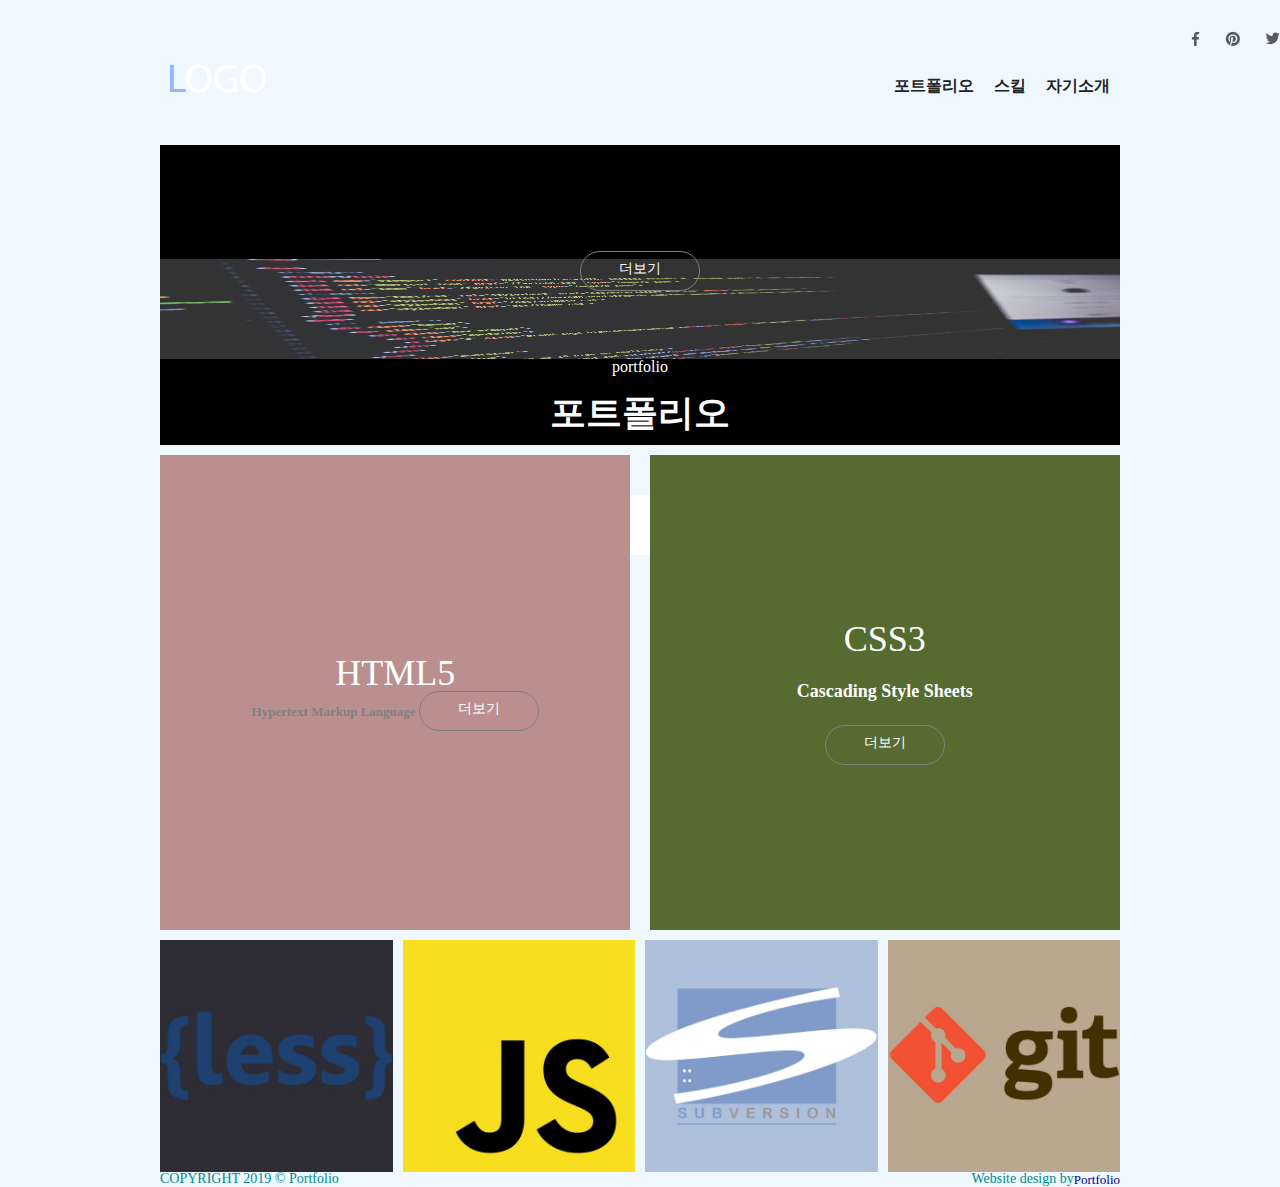
==== Jin/index.html @ c1c2170f "포트폴리오" ====
<!DOCTYPE html>
<html lang="ko">
<head>
	<meta charset="UTF-8">
	<meta name="viewport" content="width=device-width, initial-scale=1.0">
	<meta http-equiv="X-UA-Compatible" content="ie=edge">
	<title>반응협 웹</title>
	<link rel="stylesheet" type="text/css" href="css/main.css">
</head>
<body>
	<div class="header">
		<h1 class="logo"><a href="#"><img src="image/logo.png" alt="logo"></a></h1>
		<nav class="nav">
			<a href="#">포트폴리오</a>
			<a href="#">스킬</a>
			<a href="#">자기소개</a>
		</nav>		
	</div>

	<div class="container">
		<div class="portfolio">
			<div class="txt">
				<img src="image/img1.jpg" alt="">
				<em>portfolio</em>
				<strong>포트폴리오</strong>
				<a href="#" class="more">더보기</a>
			</div>
		</div>
		<div class="html5">
			<div class="txt">
				<em>HTML5</em>
				<strong>Hypertext Markup Language</strong>
				<a href="#" class="more">더보기</a>
			</div>
		</div>
		<div class="css3">
			<div class="txt">
				<em>CSS3</em>
				<strong>Cascading Style Sheets</strong>
				<a href="#" class="more">더보기</a>
			</div>
		</div>
		<div class="less">
			<img src="image/less.jpg" alt="">
		</div>
		<div class="js">
			<img src="image/js.jpg" alt="">
		</div>
		<div class="svn">
			<img src="image/svn.jpg" alt="">
		</div>
		<div class="git">
			<img src="image/git.jpg" alt="">
		</div>
		
		<div class="footer">
			<div class="footerwarp">
				<p class="copy">
					<span>COPYRIGHT 2019 &copy Portfolio</span>
					<span>Website design by<b>Portfolio</b></span>
				</p>
			</div>
			<div class="sns">
				<a href="#" class="facebook"><img src="image/icon_facebook.png" alt="facebook"></a>
				<a href="#" class="insta"><img src="image/icon_insta.png" alt="instagram"></a>
				<a href="#" class="twitter"><img src="image/icon_twitter.png" alt="twitter"></a>		
			</div>
		</div>
</body>
</html>
---- Jin/css/main.css ----
*{	
	margin:0;
	padding:0;
	font-size:13px;
	font-family:"맑은 고딕";
	color:gray;
	line-height:1;
	text-decoration:none;
	list-style:none;
	font-style:normal;
	border:0;
	vertical-align:middle;
	box-sizing:border-box;
}
body{
	padding:0px;
	background-color:aliceblue;
}
.header{
	position:relative;
	width:960px;
	height:145px;
	margin:0 auto;
}
.header .logo{
	position:absolute;
	width:96px;
	height:29px;
	padding-top:64px;
	padding-left:10px;
}
.header .logo img{
	width:96px;
	height:29px;
}
.nav{
	position:absolute;
	top:78px;
	right:0;
}
.nav a{
	display:inline-block;
	float:left;
	margin:0 10px;
	color:#222;
	font-size:16px;
	font-weight:bold;
}
.container{
	width:960px;
	margin:0 auto;
}
.container::after{
	content:"";
	display:block;
	clear:both;
}
.container img{
	width:100%;
	height:100%;
}
.portfolio{
	position:relative;
	width:100%;
	height:300px;
	margin-bottom:10px;
	background-color:#000;
}
.portfolio img{
	width:100%;
	height:100px;
}
.portfolio .txt{
	position:absolute;
	top:0;
	left:0;
	bottom:0;
	right:0;
	width:100%;
	height:72px;
	margin:auto;
	text-align:center;
}
.portfolio .txt em{
	display:inline-block;
	width:100%;
	margin-bottom:20px;
	color:#fff;
	font-size:16px;
}
.portfolio .txt strong{
	display:inline-block;
	width:100%;
	color:#fff;
	font-size:36px;
}
.portfolio .more{
	display:block;
	position:absolute;
	bottom:40px;
	left:50%;
	width:120px;
	height:40px;
	padding:10px;
	border:1px solid gray;
	border-radius:40px;
	-webkit-border-radius:40px;
	-moz-border-radius:40px;
	-ms-border-radius:40px;
	-o-border-radius:40px;
	text-align:center;
	color:#fff;
	font-size:14px;
	transform:translateX(-50%);
	-webkit-transform:translateX(-50%);
	-moz-transform:translateX(-50%);
	-ms-transform:translateX(-50%);
	-o-transform:translateX(-50%);
}
.html5{
	position:relative;
	float:left;
	width:49%;
	height:475px;
	margin-bottom:1%;
	background-color:rosybrown;
}
.css3{
	position:relative;
	float:right;
	width:49%;
	height:475px;
	margin-bottom:1%;
	background-color:darkolivegreen;
}
.html5 .txt,
.css3 .txt{
	position:absolute;
	top:50%;
	left:0;
	width:100%;
	text-align:center;
	transform:translateY(-50%);
	-webkit-transform:translateY(-50%);
	-moz-transform:translateY(-50%);
	-ms-transform:translateY(-50%);
	-o-transform:translateY(-50%);
}
.html5 em,
.css3 em{
	display:inline-block;
	width:100%;
	color:#fff;
	font-size:36px;
}
.html strong,
.css3 strong{
	display:inline-block;
	width:100%;
	margin:25px 0;
	color:#fff;
	font-size:18px;
	font-family:"Myliad Pro";
}
.html5 .more,
.css3 .more{
	display:inline-block;
	width:120px;
	height:40px;
	padding:10px;
	border:1px solid gray;
	border-radius:40px;
	text-align:center;
	color:#fff;
	font-size:14px;
	-webkit-border-radius:;
	-moz-border-radius:;
	-ms-border-radius:;
	-o-border-radius:;
}
.less{
	clear:both;
	float:left;
	width:232.5px;
	height:232.5px;
	margin-right:10px;
}
.js{	
	float:left;
	width:232.5px;
	height:232.5px;
	margin-right:10px;
}
.svn{	
	float:left;
	width:232.5px;
	height:232.5px;
	margin-right:10px;
}
.git{	
	float:left;
	width:232.5px;
	height:232.5px;	
}
.footer{
	width:100%;	
	margin:50px 0 0;
	background-color:white;
}
.footerwrap{
	position:relative;
	width:960px;
	height:100px;
	margin:0 auto;
}
.footer .copy{
	padding:60px 0 0;
}
.footer .copy span{
	float:left;	
	color:darkcyan;
	font-size:14px;
}
.footer .copy span:last-child{
	float:right;
}
.footer .copy b{
	color:darkblue;
	font-weight:normal;
}
.footer .sns{
 position:absolute;
 top:30px;
 right:0;
}
.footer .sns a{
	display:inline-block;
	float:left;
	margin-left:25px;
}
.footer .sns a:first-child{
	margin-left:0;
}
/* media query */
@media(max-width:959px){
	body{
		padding:0 15px;
	}
	.header{
		width:100%;
		padding-top:60px;
	}
	.header .logo{
		position:static;
		margin:0 auto 20px;
		padding-top:0;
		padding-left:0;
	}
	/* navigation */
	.nav{
		position:static;
		width:100%;
		text-align:center;
	}
	.nav a{
		float:none;
	}
	.container{
		width:100%;
	}
	.portfolio{
		height:32.638888888888886vw;
	}
	.portfolio .txt strong{
		font-size:3.125vw;
	}
	.html5{
		height:60.29173419773095vw;
	}
	.css3{
		height:60.29173419773095vw;
	}
	.less{
		float:left;
		width:49.5%;
		height:60.29173419773095vw;
		margin-right:0;
		margin-bottom:1%;
	}
	.js{
		float:right;
		width:49.5%;
		height:60.29173419773095vw;
		margin-right:0;
		margin-bottom:1%;
	}
	.svn{
		clear:both;
		float:left;
		width:49.5%;
		height:60.29173419773095vw;
		margin-right:0;
	}
	.git{
		float:right;
		width:49.5%;
		height:60.29173419773095vw;
	}
	.footer{
		width:100%;
		margin:0 -15px;
	}
	.footerwrap{
		width:100%;
		height:125px;
		text-align:center;
	}
	.footer .copy span{
		float:none;
		display:inline-block;
		width:100%;
		margin-bottom:10px;
	}
	.footer .copy span:last-child{
		float:none;
	}
	.footer .sns{
		display:inline-block;
		left:50%;
		right:auto;
		transform:translateX(-50%);
		-webkit-transform:translateX(-50%);
		-moz-transform:translateX(-50%);
		-ms-transform:translateX(-50%);
		-o-transform:translateX(-50%);
}
	.footer .sns a{
		float:none;
		margin:0 22px;
	}
	.footer .sns a:last-child{
		margin-right:0;
	}

}
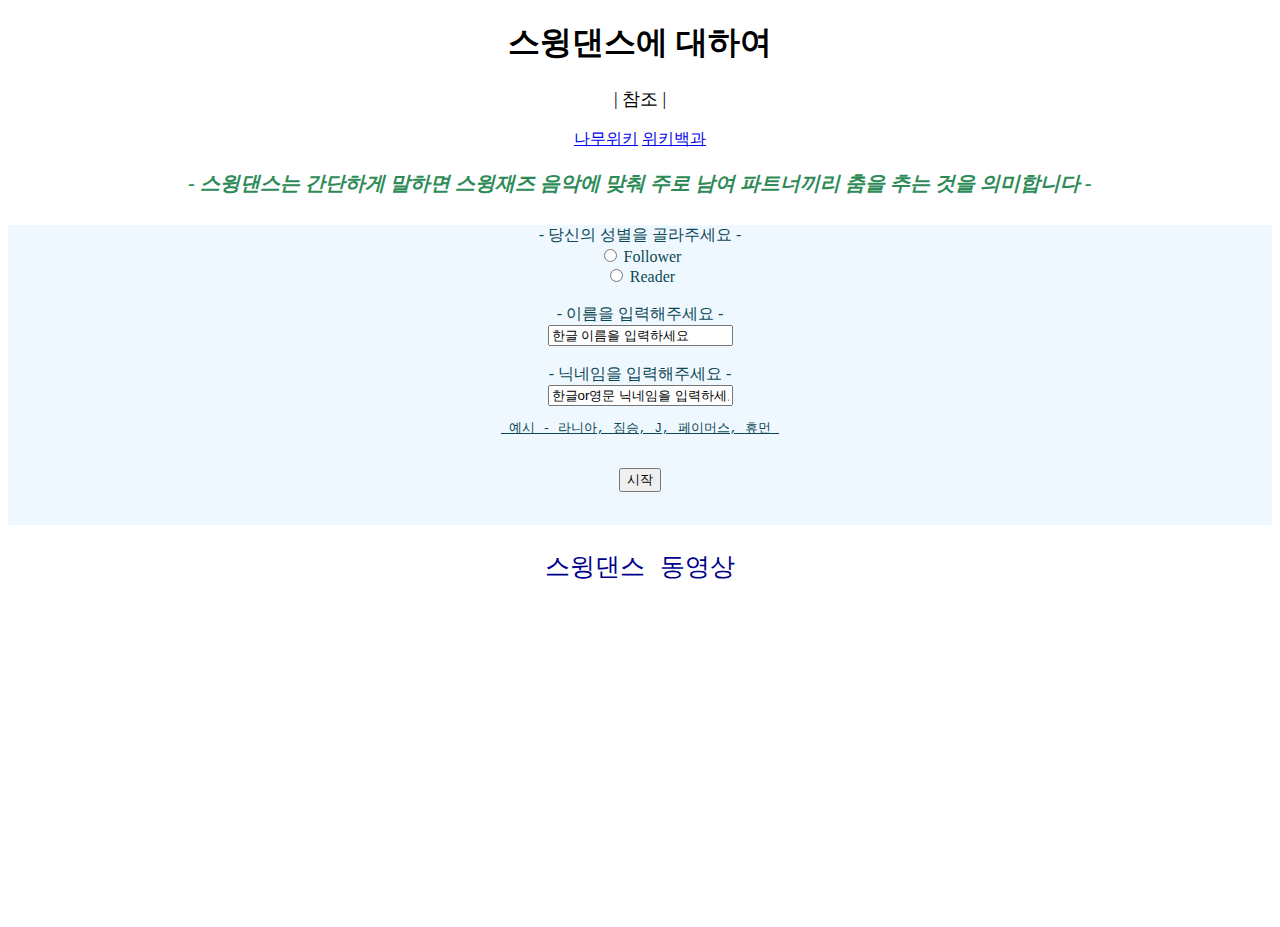
==== commit 699dbe8b: "Update index.html" ====
--- a/Jin/index.html
+++ b/Jin/index.html
@@ -1,70 +1,54 @@
 <!DOCTYPE html>
 <html lang="ko">
 <head>
-	<meta charset="UTF-8">
-	<meta name="viewport" content="width=device-width, initial-scale=1.0">
-	<meta http-equiv="X-UA-Compatible" content="ie=edge">
-	<title>반응협 웹</title>
-	<link rel="stylesheet" type="text/css" href="css/main.css">
+    <meta charset="UTF-8">
+    <meta http-equiv="X-UA-Compatible" content="IE=edge">
+    <meta name="viewport" content="width=device-width, initial-scale=1.0">
+    <title>시작페이지</title>
 </head>
 <body>
-	<div class="header">
-		<h1 class="logo"><a href="#"><img src="image/logo.png" alt="logo"></a></h1>
-		<nav class="nav">
-			<a href="#">포트폴리오</a>
-			<a href="#">스킬</a>
-			<a href="#">자기소개</a>
-		</nav>		
-	</div>
-
-	<div class="container">
-		<div class="portfolio">
-			<div class="txt">
-				<img src="image/img1.jpg" alt="">
-				<em>portfolio</em>
-				<strong>포트폴리오</strong>
-				<a href="#" class="more">더보기</a>
-			</div>
-		</div>
-		<div class="html5">
-			<div class="txt">
-				<em>HTML5</em>
-				<strong>Hypertext Markup Language</strong>
-				<a href="#" class="more">더보기</a>
-			</div>
-		</div>
-		<div class="css3">
-			<div class="txt">
-				<em>CSS3</em>
-				<strong>Cascading Style Sheets</strong>
-				<a href="#" class="more">더보기</a>
-			</div>
-		</div>
-		<div class="less">
-			<img src="image/less.jpg" alt="">
-		</div>
-		<div class="js">
-			<img src="image/js.jpg" alt="">
-		</div>
-		<div class="svn">
-			<img src="image/svn.jpg" alt="">
-		</div>
-		<div class="git">
-			<img src="image/git.jpg" alt="">
-		</div>
-		
-		<div class="footer">
-			<div class="footerwarp">
-				<p class="copy">
-					<span>COPYRIGHT 2019 &copy Portfolio</span>
-					<span>Website design by<b>Portfolio</b></span>
-				</p>
-			</div>
-			<div class="sns">
-				<a href="#" class="facebook"><img src="image/icon_facebook.png" alt="facebook"></a>
-				<a href="#" class="insta"><img src="image/icon_insta.png" alt="instagram"></a>
-				<a href="#" class="twitter"><img src="image/icon_twitter.png" alt="twitter"></a>		
-			</div>
-		</div>
+    <div style="height: 150px; background-color: white;">
+        <h1 style="text-align: center"> 스윙댄스에 대하여 </h1>
+        <div style="text-align: center">
+            <p style="font-size: 18px;">| 참조 |</p>
+                <a href="https://namu.wiki/w/%EC%8A%A4%EC%9C%99%EB%8C%84%EC%8A%A4">나무위키</a>                
+                <a href="https://ko.wikipedia.org/wiki/%EC%8A%A4%EC%9C%99%EB%8C%84%EC%8A%A4">위키백과</a>
+                <em><strong>
+                    <p style="text-align: center; text-decoration:wavy; font-size: 20px; color:seagreen">
+                    - 스윙댄스는 간단하게 말하면 스윙재즈 음악에 맞춰 주로 남여 파트너끼리 춤을 추는 것을 의미합니다 -
+                    </p><br>            
+                </strong></em>
+        </div>
+        <br>        
+    </div>
+    <br>
+    <br>
+    <br>
+    <form>        
+        <div style="text-align: center; color: rgb(12, 73, 85); height: 300px; background-color: aliceblue;">
+        - 당신의 성별을 골라주세요 -<br>
+        <input type="radio" id="Follower" name="gender" value="Follower">
+            <label for="Follower">Follower</label><br>
+        <input type="radio" id="Reader" name="gender" value="Reader">
+            <label for="Reader">Reader</label><br><br>
+        - 이름을 입력해주세요 -<br>
+        <input type="text" name="성명" value="한글 이름을 입력하세요" onfocus="this.value=''" onblur="this.placeholder='한글 이름을 입력하세요'">
+        <br><br>
+        - 닉네임을 입력해주세요 -<br>
+        <input type="text" name="닉네임" value="한글or영문 닉네임을 입력하세요" onfocus="this.value=''" onblur="this.placeholder='한글or영문 닉네임을 입력하세요'">
+            <pre style="text-decoration:underline"> 예시 - 라니아, 짐승, J, 페이머스, 휴먼 </pre><br>
+                <a href="main.html" onclick="alert('반갑습니다! 메인페이지로 이동합니다!')">
+                    <input type="button" value="시작">
+                </a>
+        </div>
+    </form>    
+    <div style="text-align: center; height: 300px; background-color: white;">
+        <pre style="text-align: center; font-size: 25px; color:darkblue"> 스윙댄스 동영상 </pre>
+        <iframe width="560" height="315"
+        src="https://www.youtube.com/embed/EXnjgMSFCfs?autoplay=1&mute=1&loop=1" title="YouTube video player" 
+        frameborder="0" allow="accelerometer; autoplay; clipboard-write; encrypted-media; gyroscope; picture-in-picture" 
+        allowfullscreen>
+        </iframe>
+    </div>
 </body>
-</html>+</html>
